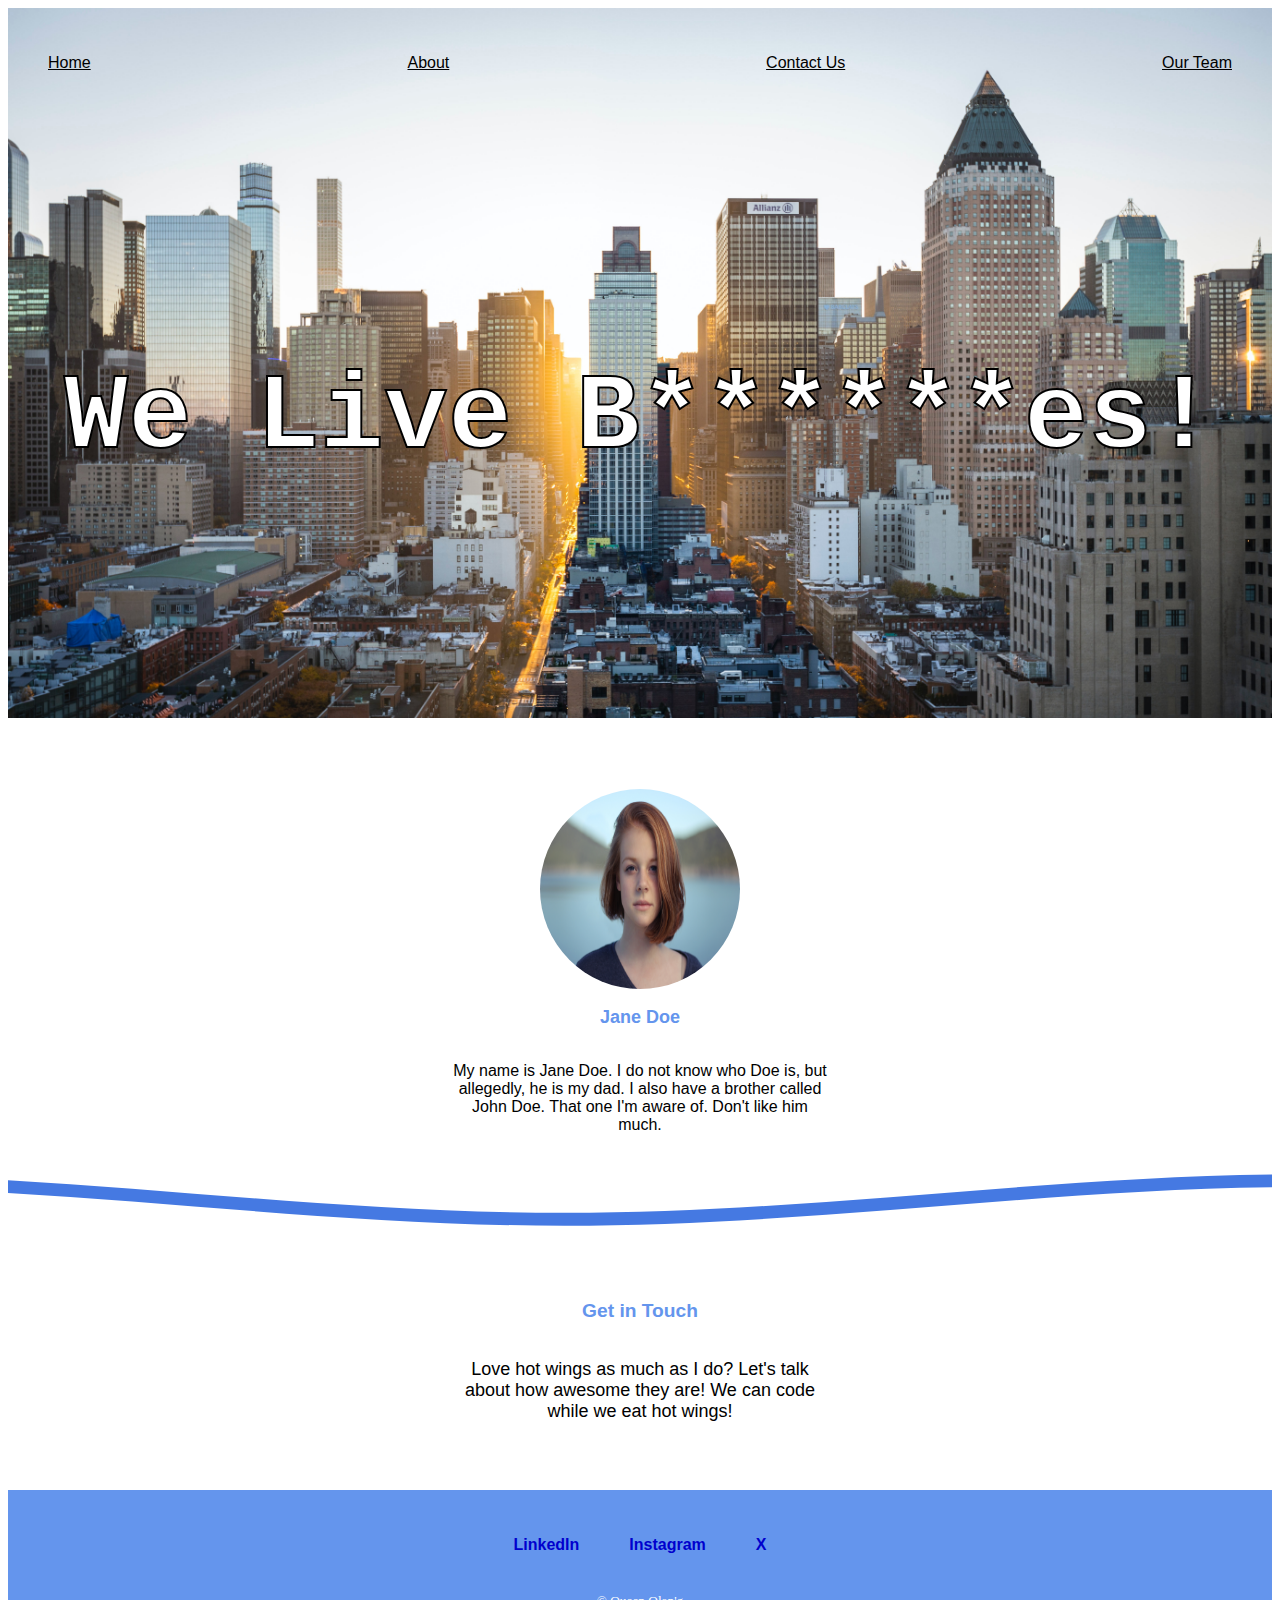
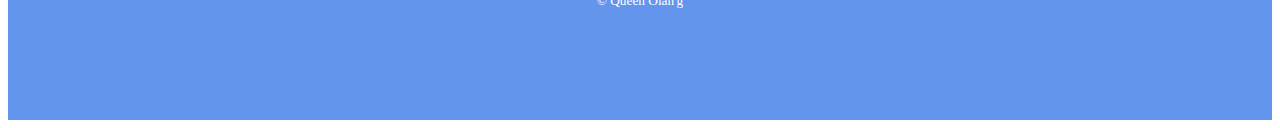
==== index.html @ d7c6b7cc "Add files via upload" ====
<!DOCTYPE html>
<html lang="en">
<head>
    <meta charset="UTF-8">
    <title>My Website</title>
    <link 
    rel="stylesheet"
    href="./style.css"
    />
</head>

<body>
   
    <div class="top">
        <div class="nav">
            <p>Home</p>
            <p>About</p>
            <p>Contact Us</p>
            <p>Our Team</p>
        </div>
    
        <h1>We Live B******es!</h1>

    </div>

    <div class="mypicture">
        <img src="./assets/christopher-campbell-rDEOVtE7vOs-unsplash.jpg">
    
    </div>
   
    <div class="bio">
        <p style="font-size: large; font-weight: bold; color: cornflowerblue;"> Jane Doe</p>
        <p>My name is Jane Doe. I do not know who Doe is, but allegedly, he is my dad. I also have a brother called John Doe. That one I'm aware of. Don't like him much.</p>
    </div>

    <svg class="editorial"
     xmlns="http://www.w3.org/2000/svg"
     xmlns:xlink="http://www.w3.org/1999/xlink"
     viewBox="0 24 150 28 "
     preserveAspectRatio="none">
 <defs>
 <path id="gentle-wave"
 d="M-160 44c30 0 
    58-18 88-18s
    58 18 88 18 
    58-18 88-18 
    58 18 88 18
    v44h-352z" />
  </defs>
  <g class="parallax1">
   <use xlink:href="#gentle-wave" x="50" y="3" fill="#fdad0d"/>
  </g>
    <g class="parallax2">
   <use xlink:href="#gentle-wave" x="50" y="0" fill="#4579e2"/>
    </g>
      <g class="parallax3">
   <use xlink:href="#gentle-wave" x="50" y="9" fill="#3461c1"/>
   </g>
    <g class="parallax4">
   <use xlink:href="#gentle-wave" x="50" y="6" fill="#fff"/>  
  </g>
</svg>

<div class="Touch">
    <p style="font-size: larger; font-weight: bold; color: cornflowerblue;"> Get in Touch</p>
    <p style="font-size: large; ">Love hot wings as much as I do? Let's talk about how awesome they are! We can code while we eat hot wings!</p>
</div>

<div class="footers">
   <div class="footer">
    <p>LinkedIn</p>
    <p>Instagram</p>
    <p>X</p>
   </div> 
    <p class="copyright" style="font-family: 'Times New Roman', Times, serif; color: white; font-size: 10pt;"> © Queen Olan'g</p>
</div>


</body>

</html>
---- style.css ----
body {
    display:flex
    flex-direction: column;
}

.top {
    background-image: url('./assets/ben-o-bro-wpU4veNGnHg-unsplash.jpg');
    background-size: cover;
}


h1 {
    display: flex;
    color: white;
    height: 600px;
    width: 100%;
    align-items: center;
    justify-content: center;
    font-family: 'Courier New', Courier, monospace;
    margin-top: 0px;
    font-size: 80pt;
    -webkit-text-stroke: 2px black;

}

.nav {
    display:flex;
    justify-content: space-between;
    padding: 30px;
    padding-left: 40px;
    padding-right: 40px;
    text-decoration: underline;
}

.nav > p {

    color: black;
    font-family:'Gill Sans', 'Gill Sans MT', Calibri, 'Trebuchet MS', sans-serif;

}

.mypicture > img {
    border-radius: 50%;
    height: 200px;
    width: 200px;
    display: flex;
}

.mypicture {
    display: flex;
    justify-content: center;
    width: 100%;
}

.bio > p {
    display: flex;
    align-items: center;
    text-align: center;
    justify-content:space-around;
    font-family:'Gill Sans', 'Gill Sans MT', Calibri, 'Trebuchet MS', sans-serif;

}

.bio {
    display: flex;
    justify-content: center;
    flex-direction: column;
    width: 30%;
    margin: auto;
}

.Touch > p {
    display: flex;
    align-items: center;
    text-align: center;
    justify-content:space-around;
    font-family:'Gill Sans', 'Gill Sans MT', Calibri, 'Trebuchet MS', sans-serif;

}

.Touch {
    display: flex;
    justify-content: center;
    flex-direction: column;
    width: 30%;
    margin: auto;
    padding: 50px;
}

.footers {
    background-color: cornflowerblue;
    width: 100%;
    height: 200px;
    display: flex;
    gap: 10px;
    padding-top: 30px;
    flex-direction: column;
}

.footers > p {
    display: flex;
    justify-content: center;
}

.footer {
    background-color: cornflowerblue;
    display: flex;
    gap: 50px;
    justify-content: center;
    
}

.footer > p {
    font-weight: bold;
    font-family: Arial, Helvetica, sans-serif;
    color:mediumblue;
}

.class > .copyright {
  
}
.editorial {
    display: flex;
    width: 100%;
    height: 60px;
    max-height: 60px;
    margin: auto;
    z-index:5;
    bottom:0;
    left:0px;
    float:left;
    padding-top: 20px;
  }
  
  .parallax1 > use {
    animation: move-forever1 10s linear infinite;
    &:nth-child(1) {
      animation-delay: -2s;
    }
  }
  .parallax2 > use {
    animation: move-forever2 8s linear infinite;
    &:nth-child(1) {
      animation-delay: -2s;
    }
  }
  .parallax3 > use {
    animation: move-forever3 6s linear infinite;
    &:nth-child(1) {
      animation-delay: -2s;
    }
  }
  .parallax4 > use {
    animation: move-forever4 4s linear infinite;
    &:nth-child(1) {
      animation-delay: -2s;
    }
  }
  @keyframes move-forever1 {
    0% {
      transform: translate(85px, 0%);
    }
    100% {
      transform: translate(-90px, 0%);
    }
  }
  @keyframes move-forever2 {
    0% {
      transform: translate(-90px, 0%);
    }
    100% {
      transform: translate(85px, 0%);
    }
  }
  @keyframes move-forever3 {
    0% {
      transform: translate(85px, 0%);
    }
    100% {
      transform: translate(-90px, 0%);
    }
  }
  @keyframes move-forever4 {
    0% {
      transform: translate(-90px, 0%);
    }
    100% {
      transform: translate(85px, 0%);
    }
  }
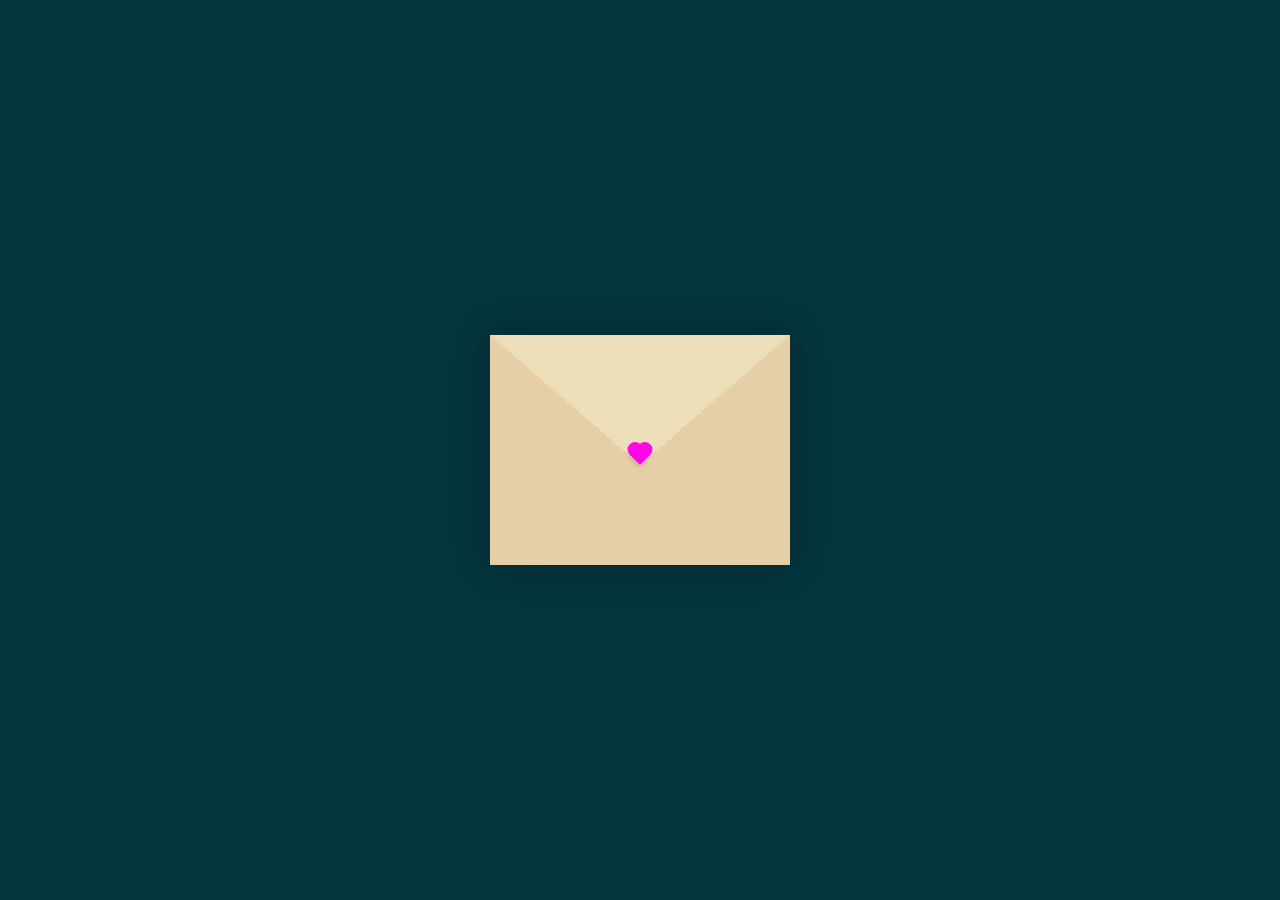
==== commit fd70e541: "Add files via upload" ====
--- a/index.html
+++ b/index.html
@@ -2,80 +2,40 @@
 <html lang="en">
 <head>
     <meta charset="UTF-8">
-    <title>My Website</title>
-    <link 
-    rel="stylesheet"
-    href="./style.css"
-    />
+    <meta http-equiv="X-UA-Compatible" content="IE=edge">
+    <meta name="viewport" content="width=device-width, initial-scale=1.0">
+    <title>Love letter 19.09.23</title>
+    <link rel="stylesheet" href="./style.css">
 </head>
-
 <body>
-   
-    <div class="top">
-        <div class="nav">
-            <p>Home</p>
-            <p>About</p>
-            <p>Contact Us</p>
-            <p>Our Team</p>
+    <div class="container">
+        <div class="envelope-wrapper">
+            <div class="envelope">
+                <div class="letter">
+                    <div class="text">
+                        <strong style="font-family: cursive; color: red;">My Love</strong>
+                        <p style="font-size: 4pt;">
+                            What I wouldn't give to spend all night awake with you again, filling the hours with unnecessary activities just to spend more time with each other. 
+                            To spend all day holding each other. I have never had a boring day with you. 
+                            I was just thinking about our midnight food runs and it has me so sad. I miss racing bikes with you and you cheating by always trying to be on the inside. 
+                            I miss being indecisive about what food to get at lawson's and ending up buying nonsense. I miss how you'd put your hand in my back pocket when we walk sometimes.
+                            I miss how we were convincing ourselves that we were being slick when we were acting like a full-blown couple everywhere. 
+                            I miss our coffee dates. I miss our playing pool dates. I miss going to Lugas and doing the most knowing we can't eat all that.
+                            I miss every moment we spent together and I wish I could relive it.
+                            <span style="color: red;">I LOVE YOU</span>  so, very, incredibly much.
+                        </p>
+                        <p style="text-align: center; font-family: cursive; color: red;"> Love, Leesa <span style="color: red;"><3</span></p>
+                    </div>
+                </div>
+            </div>
+            <div class="heart"></div>
         </div>
-    
-        <h1>We Live B******es!</h1>
-
     </div>
-
-    <div class="mypicture">
-        <img src="./assets/christopher-campbell-rDEOVtE7vOs-unsplash.jpg">
-    
-    </div>
-   
-    <div class="bio">
-        <p style="font-size: large; font-weight: bold; color: cornflowerblue;"> Jane Doe</p>
-        <p>My name is Jane Doe. I do not know who Doe is, but allegedly, he is my dad. I also have a brother called John Doe. That one I'm aware of. Don't like him much.</p>
-    </div>
-
-    <svg class="editorial"
-     xmlns="http://www.w3.org/2000/svg"
-     xmlns:xlink="http://www.w3.org/1999/xlink"
-     viewBox="0 24 150 28 "
-     preserveAspectRatio="none">
- <defs>
- <path id="gentle-wave"
- d="M-160 44c30 0 
-    58-18 88-18s
-    58 18 88 18 
-    58-18 88-18 
-    58 18 88 18
-    v44h-352z" />
-  </defs>
-  <g class="parallax1">
-   <use xlink:href="#gentle-wave" x="50" y="3" fill="#fdad0d"/>
-  </g>
-    <g class="parallax2">
-   <use xlink:href="#gentle-wave" x="50" y="0" fill="#4579e2"/>
-    </g>
-      <g class="parallax3">
-   <use xlink:href="#gentle-wave" x="50" y="9" fill="#3461c1"/>
-   </g>
-    <g class="parallax4">
-   <use xlink:href="#gentle-wave" x="50" y="6" fill="#fff"/>  
-  </g>
-</svg>
-
-<div class="Touch">
-    <p style="font-size: larger; font-weight: bold; color: cornflowerblue;"> Get in Touch</p>
-    <p style="font-size: large; ">Love hot wings as much as I do? Let's talk about how awesome they are! We can code while we eat hot wings!</p>
-</div>
-
-<div class="footers">
-   <div class="footer">
-    <p>LinkedIn</p>
-    <p>Instagram</p>
-    <p>X</p>
-   </div> 
-    <p class="copyright" style="font-family: 'Times New Roman', Times, serif; color: white; font-size: 10pt;"> © Queen Olan'g</p>
-</div>
-
-
+    <script>
+        const envelope = document.querySelector('.envelope-wrapper');
+        envelope.addEventListener('click', () => {
+            envelope.classList.toggle('flap');
+        });
+    </script>
 </body>
-
 </html>--- a/style.css
+++ b/style.css
@@ -1,191 +1,115 @@
-body {
-    display:flex
-    flex-direction: column;
+:root{
+  --primary: #fff;
+  --bg-color: rgb(5, 53, 61);
+  --bg-envelope-color: #f5edd1;
+  --envelope-tab: #ecdeb8;
+  --envelope-cover: #e6cfa7;
+  --shadow-color: rgba(0, 0, 0, 0.2);
+  --txt-color: #444;
+  --heart-color: rgb(252, 8, 231);
+}
+body{
+  margin: 0;
+  padding: 0;
+  box-sizing: border-box;
+  background: var(--bg-color);
+  display: flex;
+  align-items: center;
+  justify-content: center;
+}
+.container {
+  height: 100vh;
+  display: grid;
+  place-items: center;
+}
+.container > .envelope-wrapper {
+  background: var(--bg-envelope-color);
+  box-shadow: 0 0 40px var(--shadow-color);
+}
+.envelope-wrapper > .envelope {
+  position: relative;
+  width: 300px;
+  height: 230px;
+}
+.envelope-wrapper > .envelope::before {
+  content: "";
+  position: absolute;
+  top: 0;
+  z-index: 2;
+  border-top: 130px solid var(--envelope-tab);
+  border-right: 150px solid transparent;
+  border-left: 150px solid transparent;
+  transform-origin: top;
+  transition: all 0.5s ease-in-out 0.7s;
+}
+.envelope-wrapper > .envelope::after {
+  content: "";
+  position: absolute;
+  z-index: 2;
+  width: 0px;
+  height: 0px;
+  border-top: 130px solid transparent;
+  border-right: 150px solid var(--envelope-cover);
+  border-bottom: 100px solid var(--envelope-cover);
+  border-left: 150px solid var(--envelope-cover);
+}
+.envelope > .letter {
+  position: absolute;
+  right: 20%;
+  bottom: 0;
+  width: 54%;
+  height: 80%;
+  background: var(--primary);
+  text-align: center;
+  transition: all 1s ease-in-out;
+  box-shadow: 0 0 5px var(--shadow-color);
+  padding: 20px 10px;
 }
 
-.top {
-    background-image: url('./assets/ben-o-bro-wpU4veNGnHg-unsplash.jpg');
-    background-size: cover;
+.envelope > .letter > .text {
+  font-family: 'Gill Sans', 'Gill Sans MT', Calibri, 'Trebuchet MS', sans-serif;
+  color: var(--txt-color);
+  text-align:justify;
+  font-size: 10px;
 }
-
-
-h1 {
-    display: flex;
-    color: white;
-    height: 600px;
-    width: 100%;
-    align-items: center;
-    justify-content: center;
-    font-family: 'Courier New', Courier, monospace;
-    margin-top: 0px;
-    font-size: 80pt;
-    -webkit-text-stroke: 2px black;
-
+.heart {
+  position: absolute;
+  top: 50%;
+  left: 50%;
+  width: 15px;
+  height: 15px;
+  background: var(--heart-color);
+  z-index: 4;
+  transform: translate(-50%, -20%) rotate(45deg);
+  transition: transform 0.5s ease-in-out 1s;
+  box-shadow: 0 1px 6px var(--shadow-color);
+  cursor: pointer;
 }
-
-.nav {
-    display:flex;
-    justify-content: space-between;
-    padding: 30px;
-    padding-left: 40px;
-    padding-right: 40px;
-    text-decoration: underline;
+.heart:before, 
+.heart:after {
+  content: "";
+  position: absolute;
+  width: 15px;
+  height: 15px;
+  background-color: var(--heart-color);
+  border-radius: 50%;
 }
-
-.nav > p {
-
-    color: black;
-    font-family:'Gill Sans', 'Gill Sans MT', Calibri, 'Trebuchet MS', sans-serif;
-
+.heart:before {
+  top: -7.5px;
 }
-
-.mypicture > img {
-    border-radius: 50%;
-    height: 200px;
-    width: 200px;
-    display: flex;
+.heart:after {
+  right: 7.5px;
 }
-
-.mypicture {
-    display: flex;
-    justify-content: center;
-    width: 100%;
+.flap > .envelope:before {
+  transform: rotateX(180deg);
+  z-index: 0;
 }
-
-.bio > p {
-    display: flex;
-    align-items: center;
-    text-align: center;
-    justify-content:space-around;
-    font-family:'Gill Sans', 'Gill Sans MT', Calibri, 'Trebuchet MS', sans-serif;
-
+.flap > .envelope > .letter {
+  bottom: 100px;
+  transform: scale(1.5);
+  transition-delay: 1s;
 }
-
-.bio {
-    display: flex;
-    justify-content: center;
-    flex-direction: column;
-    width: 30%;
-    margin: auto;
+.flap > .heart {
+  transform: rotate(90deg);
+  transition-delay: 0.4s;
 }
-
-.Touch > p {
-    display: flex;
-    align-items: center;
-    text-align: center;
-    justify-content:space-around;
-    font-family:'Gill Sans', 'Gill Sans MT', Calibri, 'Trebuchet MS', sans-serif;
-
-}
-
-.Touch {
-    display: flex;
-    justify-content: center;
-    flex-direction: column;
-    width: 30%;
-    margin: auto;
-    padding: 50px;
-}
-
-.footers {
-    background-color: cornflowerblue;
-    width: 100%;
-    height: 200px;
-    display: flex;
-    gap: 10px;
-    padding-top: 30px;
-    flex-direction: column;
-}
-
-.footers > p {
-    display: flex;
-    justify-content: center;
-}
-
-.footer {
-    background-color: cornflowerblue;
-    display: flex;
-    gap: 50px;
-    justify-content: center;
-    
-}
-
-.footer > p {
-    font-weight: bold;
-    font-family: Arial, Helvetica, sans-serif;
-    color:mediumblue;
-}
-
-.class > .copyright {
-  
-}
-.editorial {
-    display: flex;
-    width: 100%;
-    height: 60px;
-    max-height: 60px;
-    margin: auto;
-    z-index:5;
-    bottom:0;
-    left:0px;
-    float:left;
-    padding-top: 20px;
-  }
-  
-  .parallax1 > use {
-    animation: move-forever1 10s linear infinite;
-    &:nth-child(1) {
-      animation-delay: -2s;
-    }
-  }
-  .parallax2 > use {
-    animation: move-forever2 8s linear infinite;
-    &:nth-child(1) {
-      animation-delay: -2s;
-    }
-  }
-  .parallax3 > use {
-    animation: move-forever3 6s linear infinite;
-    &:nth-child(1) {
-      animation-delay: -2s;
-    }
-  }
-  .parallax4 > use {
-    animation: move-forever4 4s linear infinite;
-    &:nth-child(1) {
-      animation-delay: -2s;
-    }
-  }
-  @keyframes move-forever1 {
-    0% {
-      transform: translate(85px, 0%);
-    }
-    100% {
-      transform: translate(-90px, 0%);
-    }
-  }
-  @keyframes move-forever2 {
-    0% {
-      transform: translate(-90px, 0%);
-    }
-    100% {
-      transform: translate(85px, 0%);
-    }
-  }
-  @keyframes move-forever3 {
-    0% {
-      transform: translate(85px, 0%);
-    }
-    100% {
-      transform: translate(-90px, 0%);
-    }
-  }
-  @keyframes move-forever4 {
-    0% {
-      transform: translate(-90px, 0%);
-    }
-    100% {
-      transform: translate(85px, 0%);
-    }
-  }
-  